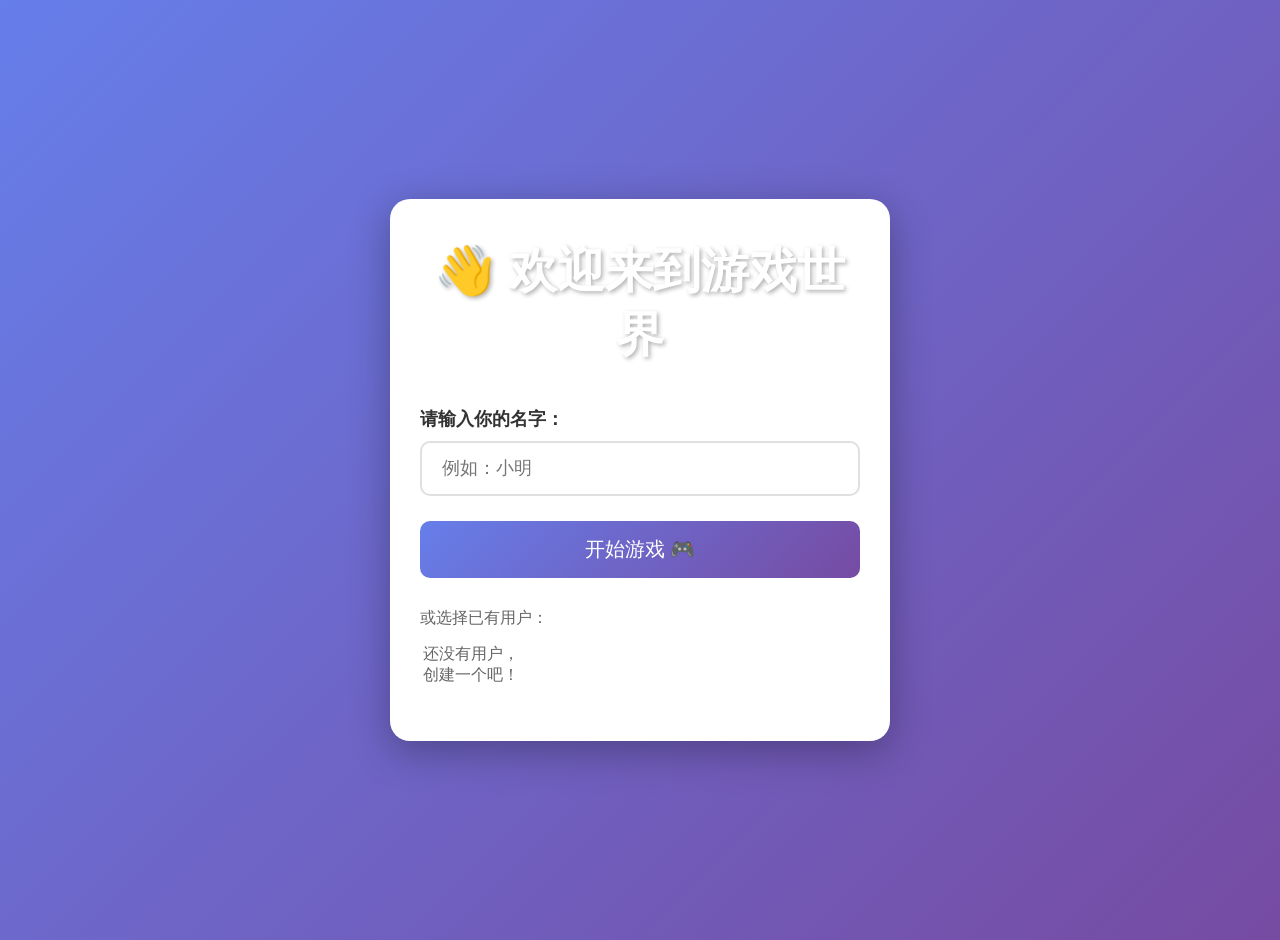
==== kids-logic-games/index.html @ 39bffe3c "feat: add endless mode for all games - Add campaign and endless buttons to each game card in main me" ====
<!DOCTYPE html>
<html lang="zh-CN">
<head>
    <meta charset="UTF-8">
    <meta name="viewport" content="width=device-width, initial-scale=1.0, maximum-scale=1.0, user-scalable=no">
    <title>儿童逻辑思维游戏</title>
    <link rel="stylesheet" href="css/styles.css">
</head>
<body>
    <div id="app">
        <!-- 用户登录界面 -->
        <div id="login-screen" style="display: none;">
            <div class="login-container">
                <h1 class="game-title">👋 欢迎来到游戏世界</h1>
                <div class="login-form">
                    <div class="input-group">
                        <label for="username">请输入你的名字：</label>
                        <input type="text" id="username" class="game-input" placeholder="例如：小明" maxlength="10">
                    </div>
                    <button id="login-btn" class="login-btn">开始游戏 🎮</button>
                    <div class="existing-users">
                        <p class="section-title">或选择已有用户：</p>
                        <div id="user-list" class="user-list"></div>
                    </div>
                </div>
            </div>
        </div>

        <!-- 主菜单 -->
        <div id="main-menu">
            <div class="user-info" id="user-info" style="display: none;">
                <span id="current-user-name"></span>
                <button id="switch-user-btn" class="small-btn">切换用户</button>
            </div>
            <h1 class="game-title">🎮 趣味逻辑游戏</h1>
            <div class="game-grid">
                <div class="game-card" data-game="color-match">
                    <div class="game-icon">🎨</div>
                    <h3>颜色配对</h3>
                    <p>找到相同的颜色</p>
                    <div class="game-actions">
                        <button class="action-btn btn-campaign" data-mode="campaign">闯关</button>
                        <button class="action-btn btn-endless" data-mode="endless">无限</button>
                    </div>
                </div>
                <div class="game-card" data-game="shape-match">
                    <div class="game-icon">⭐</div>
                    <h3>形状识别</h3>
                    <p>认识各种形状</p>
                    <div class="game-actions">
                        <button class="action-btn btn-campaign" data-mode="campaign">闯关</button>
                        <button class="action-btn btn-endless" data-mode="endless">无限</button>
                    </div>
                </div>
                <div class="game-card" data-game="simple-puzzle">
                    <div class="game-icon">🧩</div>
                    <h3>简单拼图</h3>
                    <p>完成可爱的拼图</p>
                    <div class="game-actions">
                        <button class="action-btn btn-campaign" data-mode="campaign">闯关</button>
                        <button class="action-btn btn-endless" data-mode="endless">无限</button>
                    </div>
                </div>
                <div class="game-card" data-game="number-count">
                    <div class="game-icon">🔢</div>
                    <h3>数字认知</h3>
                    <p>学习数数啦</p>
                    <div class="game-actions">
                        <button class="action-btn btn-campaign" data-mode="campaign">闯关</button>
                        <button class="action-btn btn-endless" data-mode="endless">无限</button>
                    </div>
                </div>
                <div class="game-card" data-game="memory-match">
                    <div class="game-icon">🧠</div>
                    <h3>记忆大师</h3>
                    <p>锻炼记忆力</p>
                    <div class="game-actions">
                        <button class="action-btn btn-campaign" data-mode="campaign">闯关</button>
                        <button class="action-btn btn-endless" data-mode="endless">无限</button>
                    </div>
                </div>
                <div class="game-card" data-game="letter-match">
                    <div class="game-icon">🔤</div>
                    <h3>字母配对</h3>
                    <p>认识字母啦</p>
                    <div class="game-actions">
                        <button class="action-btn btn-campaign" data-mode="campaign">闯关</button>
                        <button class="action-btn btn-endless" data-mode="endless">无限</button>
                    </div>
                </div>
            </div>
        </div>

        <!-- 游戏容器 -->
        <div id="game-container" style="display: none;">
            <div class="game-header">
                <button id="back-btn" class="nav-btn">← 返回</button>
                <span id="game-title" class="game-title-small">游戏名称</span>
                <div class="game-stats">
                    <span id="level-display" class="level-badge">关卡: 1</span>
                    <span id="score" class="score">得分: 0</span>
                </div>
            </div>
            <div id="game-area"></div>
        </div>
    </div>

    <!-- ✅ 关键修复：使用 Cache Busting 强制刷新 JS 文件 -->
    <!-- ?v=2.0 会让浏览器认为这是一个新文件，强制重新下载 -->
    <script src="js/storage.js?v=2.0"></script>
    <script src="js/api.js?v=2.0"></script>
    <script src="js/games.js?v=2.0"></script>
    <script src="js/app.js?v=2.0"></script>
</body>
</html>
---- kids-logic-games/css/styles.css ----
* {
    margin: 0;
    padding: 0;
    box-sizing: border-box;
}

body {
    font-family: -apple-system, BlinkMacSystemFont, 'Segoe UI', Roboto, 'Helvetica Neue', Arial, sans-serif;
    background: linear-gradient(135deg, #667eea 0%, #764ba2 100%);
    min-height: 100vh;
    overflow-x: hidden;
    touch-action: manipulation;
    -webkit-tap-highlight-color: transparent;
}

#app {
    max-width: 1200px;
    margin: 0 auto;
    padding: 20px;
    min-height: 100vh;
}

#main-menu {
    text-align: center;
    padding-top: 40px;
}

.game-title {
    color: white;
    font-size: clamp(28px, 6vw, 48px);
    margin-bottom: 40px;
    text-shadow: 2px 2px 4px rgba(0,0,0,0.3);
    font-weight: bold;
}

.game-grid {
    display: grid;
    grid-template-columns: repeat(auto-fit, minmax(140px, 1fr));
    gap: 20px;
    padding: 20px 0;
}

.game-card {
    background: white;
    border-radius: 20px;
    padding: 25px 15px;
    cursor: pointer;
    transition: all 0.3s ease;
    box-shadow: 0 8px 25px rgba(0,0,0,0.2);
    user-select: none;
    -webkit-tap-highlight-color: transparent;
    touch-action: manipulation;
    -webkit-touch-callout: none;
}

.game-card:hover {
    transform: translateY(-5px);
    box-shadow: 0 12px 35px rgba(0,0,0,0.3);
}

.game-card:active {
    transform: scale(0.95);
}

.game-icon {
    font-size: clamp(40px, 8vw, 60px);
    margin-bottom: 15px;
}

.game-card h3 {
    color: #333;
    font-size: clamp(16px, 4vw, 20px);
    margin-bottom: 8px;
}

.game-card p {
    color: #666;
    font-size: clamp(12px, 3vw, 14px);
}

/* 游戏操作按钮 */
.game-actions {
    display: flex;
    gap: 10px;
    margin-top: 15px;
}

.action-btn {
    flex: 1;
    padding: 10px 15px;
    font-size: clamp(12px, 3vw, 14px);
    border: none;
    border-radius: 8px;
    cursor: pointer;
    transition: all 0.3s ease;
    touch-action: manipulation;
    -webkit-tap-highlight-color: transparent;
    -webkit-touch-callout: none;
}

.action-btn:active {
    transform: scale(0.95);
}

.btn-campaign {
    background: linear-gradient(135deg, #667eea 0%, #764ba2 100%);
    color: white;
}

.btn-campaign:hover {
    box-shadow: 0 4px 15px rgba(102, 126, 234, 0.4);
}

.btn-endless {
    background: linear-gradient(135deg, #f093fb 0%, #f5576c 100%);
    color: white;
}

.btn-endless:hover {
    box-shadow: 0 4px 15px rgba(240, 147, 251, 0.4);
}

#game-container {
    background: white;
    border-radius: 20px;
    padding: 20px;
    box-shadow: 0 10px 40px rgba(0,0,0,0.2);
    min-height: calc(100vh - 40px);
}

.game-header {
    display: flex;
    justify-content: space-between;
    align-items: center;
    margin-bottom: 20px;
    padding-bottom: 15px;
    border-bottom: 2px solid #f0f0f0;
}

.nav-btn {
    background: #667eea;
    color: white;
    border: none;
    padding: 10px 20px;
    border-radius: 25px;
    font-size: 16px;
    cursor: pointer;
    transition: all 0.3s;
    -webkit-tap-highlight-color: transparent;
    touch-action: manipulation;
    -webkit-touch-callout: none;
}

.nav-btn:hover {
    background: #5568d3;
}

.nav-btn:active {
    transform: scale(0.95);
}

.game-title-small {
    font-size: clamp(18px, 4vw, 24px);
    color: #333;
    font-weight: bold;
}

.score {
    background: linear-gradient(135deg, #f093fb 0%, #f5576c 100%);
    color: white;
    padding: 10px 20px;
    border-radius: 25px;
    font-weight: bold;
    font-size: 16px;
}

#game-area {
    display: flex;
    flex-direction: column;
    align-items: center;
    gap: 20px;
    min-height: 400px;
    padding: 20px;
}

.game-item {
    width: clamp(80px, 18vw, 120px);
    height: clamp(80px, 18vw, 120px);
    border-radius: 15px;
    display: flex;
    align-items: center;
    justify-content: center;
    font-size: clamp(30px, 6vw, 50px);
    cursor: pointer;
    transition: all 0.3s ease;
    box-shadow: 0 4px 15px rgba(0,0,0,0.2);
    user-select: none;
    -webkit-tap-highlight-color: transparent;
    touch-action: manipulation;
    -webkit-touch-callout: none;
}

.game-item:hover {
    transform: scale(1.05);
}

.game-item:active {
    transform: scale(0.95);
}

.game-item.selected {
    border-color: #ffd700;
    box-shadow: 0 0 20px rgba(255, 215, 0, 0.5);
}

.game-item.matched {
    opacity: 0.5;
    pointer-events: none;
}

.game-item.correct {
    background: #4CAF50 !important;
    animation: pulse 0.5s ease;
}

.game-item.wrong {
    background: #f44336 !important;
    animation: shake 0.5s ease;
}

@keyframes pulse {
    0%, 100% { transform: scale(1); }
    50% { transform: scale(1.1); }
}

@keyframes shake {
    0%, 100% { transform: translateX(0); }
    25% { transform: translateX(-10px); }
    75% { transform: translateX(10px); }
}

.items-grid {
    display: grid;
    grid-template-columns: repeat(auto-fit, minmax(80px, 1fr));
    gap: 15px;
    max-width: 600px;
    width: 100%;
}

.color-item {
    border-radius: 50%;
}

.shape-item {
    background: #f0f0f0;
}

.number-item {
    background: linear-gradient(135deg, #667eea 0%, #764ba2 100%);
    color: white;
}

.game-instruction {
    font-size: clamp(16px, 4vw, 20px);
    color: #333;
    text-align: center;
    margin-bottom: 20px;
    padding: 15px;
    background: #f8f9fa;
    border-radius: 10px;
}

.celebration {
    position: fixed;
    top: 50%;
    left: 50%;
    transform: translate(-50%, -50%);
    font-size: 100px;
    z-index: 1000;
    animation: celebrate 1s ease;
}

@keyframes celebrate {
    0% { transform: translate(-50%, -50%) scale(0); opacity: 0; }
    50% { transform: translate(-50%, -50%) scale(1.2); opacity: 1; }
    100% { transform: translate(-50%, -50%) scale(1); opacity: 0; }
}

.target-display {
    font-size: clamp(50px, 10vw, 80px);
    margin: 20px 0;
    padding: 30px;
    background: #f8f9fa;
    border-radius: 20px;
    min-width: clamp(100px, 25vw, 200px);
    text-align: center;
}

.puzzle-grid {
    display: grid;
    grid-template-columns: repeat(2, 1fr);
    gap: 10px;
    max-width: 400px;
}

.puzzle-piece {
    width: clamp(80px, 18vw, 180px);
    height: clamp(80px, 18vw, 180px);
    background: #f0f0f0;
    border-radius: 15px;
    display: flex;
    align-items: center;
    justify-content: center;
    font-size: clamp(40px, 8vw, 80px);
    cursor: pointer;
    transition: all 0.3s ease;
    box-shadow: 0 4px 15px rgba(0,0,0,0.2);
    user-select: none;
    -webkit-tap-highlight-color: transparent;
    touch-action: manipulation;
    -webkit-touch-callout: none;
}

.puzzle-piece.empty {
    background: #e0e0e0;
    box-shadow: inset 0 2px 5px rgba(0,0,0,0.1);
}

@media (max-width: 480px) {
    #app {
        padding: 10px;
    }
    
    #main-menu {
        padding-top: 20px;
    }
    
    .game-title {
        margin-bottom: 30px;
    }
    
    .game-grid {
        gap: 15px;
        padding: 10px 0;
    }
    
    .game-card {
        padding: 20px 10px;
    }
    
    #game-area {
        padding: 10px;
        min-height: 300px;
    }
}
/* 登录界面样式 */
#login-screen {
    display: flex;
    align-items: center;
    justify-content: center;
    min-height: 100vh;
    padding: 20px;
}

.login-container {
    background: white;
    border-radius: 20px;
    padding: 40px 30px;
    box-shadow: 0 10px 40px rgba(0,0,0,0.3);
    max-width: 500px;
    width: 100%;
    text-align: center;
}

.login-form {
    margin-top: 30px;
}

.input-group {
    margin-bottom: 25px;
    text-align: left;
}

.input-group label {
    display: block;
    color: #333;
    font-size: clamp(16px, 4vw, 18px);
    margin-bottom: 10px;
    font-weight: bold;
}

.game-input {
    width: 100%;
    padding: 15px 20px;
    font-size: clamp(16px, 4vw, 18px);
    border: 2px solid #e0e0e0;
    border-radius: 10px;
    outline: none;
    transition: border-color 0.3s ease;
    font-family: inherit;
}

.game-input:focus {
    border-color: #667eea;
    box-shadow: 0 0 0 3px rgba(102, 126, 234, 0.1);
}

.login-btn {
    width: 100%;
    padding: 15px 30px;
    font-size: clamp(18px, 4vw, 20px);
    background: linear-gradient(135deg, #667eea 0%, #764ba2 100%);
    color: white;
    border: none;
    border-radius: 10px;
    cursor: pointer;
    transition: all 0.3s ease;
    touch-action: manipulation;
    -webkit-tap-highlight-color: transparent;
    -webkit-touch-callout: none;
}

.login-btn:hover {
    transform: translateY(-2px);
    box-shadow: 0 5px 20px rgba(102, 126, 234, 0.4);
}

.login-btn:active {
    transform: scale(0.98);
}

.existing-users {
    margin-top: 30px;
    text-align: left;
}

.section-title {
    color: #666;
    font-size: clamp(14px, 3vw, 16px);
    margin-bottom: 15px;
}

.user-list {
    display: grid;
    grid-template-columns: repeat(auto-fill, minmax(100px, 1fr));
    gap: 10px;
}

.user-item {
    background: #f8f9fa;
    border: 2px solid #e0e0e0;
    border-radius: 10px;
    padding: 15px 10px;
    text-align: center;
    cursor: pointer;
    transition: all 0.3s ease;
    touch-action: manipulation;
    -webkit-tap-highlight-color: transparent;
    -webkit-touch-callout: none;
}

.user-item:hover {
    border-color: #667eea;
    background: #f0f0ff;
}

.user-item:active {
    transform: scale(0.95);
}

.user-item.current {
    background: linear-gradient(135deg, #667eea 0%, #764ba2 100%);
    border-color: transparent;
    color: white;
}

.user-item-avatar {
    font-size: clamp(30px, 6vw, 40px);
    margin-bottom: 8px;
}

.user-item-name {
    font-size: clamp(12px, 3vw, 14px);
    font-weight: bold;
}

/* 用户信息栏 */
.user-info {
    display: flex;
    justify-content: center;
    align-items: center;
    gap: 15px;
    margin-bottom: 20px;
    padding: 15px;
    background: rgba(255, 255, 255, 0.1);
    border-radius: 15px;
    backdrop-filter: blur(10px);
}

#current-user-name {
    color: white;
    font-size: clamp(16px, 4vw, 18px);
    font-weight: bold;
}

.small-btn {
    background: rgba(255, 255, 255, 0.2);
    color: white;
    border: none;
    padding: 8px 15px;
    border-radius: 8px;
    font-size: clamp(12px, 3vw, 14px);
    cursor: pointer;
    transition: all 0.3s ease;
    touch-action: manipulation;
    -webkit-tap-highlight-color: transparent;
}

.small-btn:hover {
    background: rgba(255, 255, 255, 0.3);
}

.small-btn:active {
    transform: scale(0.95);
}

/* 游戏统计 */
.game-stats {
    display: flex;
    align-items: center;
    gap: 10px;
}

.level-badge {
    background: linear-gradient(135deg, #f093fb 0%, #f5576c 100%);
    color: white;
    padding: 8px 15px;
    border-radius: 20px;
    font-weight: bold;
    font-size: clamp(12px, 3vw, 14px);
}

/* 用户管理界面 */
.user-management {
    background: white;
    border-radius: 20px;
    padding: 30px;
    margin: 20px;
    max-width: 800px;
}

.user-management-header {
    display: flex;
    justify-content: space-between;
    align-items: center;
    margin-bottom: 25px;
}

.user-management-title {
    font-size: clamp(20px, 5vw, 28px);
    color: #333;
    font-weight: bold;
}

.user-management-close {
    background: #f0f0f0;
    border: none;
    width: 40px;
    height: 40px;
    border-radius: 50%;
    font-size: 20px;
    cursor: pointer;
    transition: all 0.3s ease;
    touch-action: manipulation;
    -webkit-tap-highlight-color: transparent;
}

.user-management-close:hover {
    background: #e0e0e0;
}

.user-management-close:active {
    transform: scale(0.9);
}

.user-card {
    display: flex;
    align-items: center;
    justify-content: space-between;
    background: #f8f9fa;
    border-radius: 15px;
    padding: 20px;
    margin-bottom: 15px;
}

.user-card-info {
    display: flex;
    align-items: center;
    gap: 15px;
}

.user-card-avatar {
    font-size: 40px;
}

.user-card-details h3 {
    font-size: clamp(16px, 4vw, 20px);
    color: #333;
    margin-bottom: 5px;
}

.user-card-stats {
    font-size: clamp(12px, 3vw, 14px);
    color: #666;
}

.user-card-actions {
    display: flex;
    gap: 10px;
}

.action-btn {
    background: #667eea;
    color: white;
    border: none;
    padding: 10px 20px;
    border-radius: 8px;
    font-size: clamp(12px, 3vw, 14px);
    cursor: pointer;
    transition: all 0.3s ease;
    touch-action: manipulation;
    -webkit-tap-highlight-color: transparent;
}

.action-btn.delete {
    background: #f44336;
}

.action-btn:hover {
    opacity: 0.9;
}

.action-btn:active {
    transform: scale(0.95);
}

/* 添加用户按钮 */
.add-user-btn {
    width: 100%;
    padding: 15px;
    background: linear-gradient(135deg, #667eea 0%, #764ba2 100%);
    color: white;
    border: none;
    border-radius: 10px;
    font-size: clamp(16px, 4vw, 18px);
    cursor: pointer;
    margin-top: 20px;
    transition: all 0.3s ease;
    touch-action: manipulation;
    -webkit-tap-highlight-color: transparent;
}

.add-user-btn:hover {
    transform: translateY(-2px);
}

.add-user-btn:active {
    transform: scale(0.98);
}

/* 错误提示 */
.error-message {
    background: #ffebee;
    color: #f44336;
    padding: 10px 15px;
    border-radius: 8px;
    margin-bottom: 15px;
    font-size: clamp(12px, 3vw, 14px);
    text-align: center;
}

/* 确认对话框 */
.confirm-dialog {
    position: fixed;
    top: 50%;
    left: 50%;
    transform: translate(-50%, -50%);
    background: white;
    border-radius: 15px;
    padding: 30px;
    max-width: 400px;
    width: 90%;
    box-shadow: 0 10px 40px rgba(0,0,0,0.3);
    z-index: 2000;
}

.confirm-dialog h3 {
    font-size: clamp(18px, 4vw, 24px);
    color: #333;
    margin-bottom: 15px;
    text-align: center;
}

.confirm-dialog p {
    font-size: clamp(14px, 3vw, 16px);
    color: #666;
    margin-bottom: 25px;
    text-align: center;
}

.confirm-dialog-actions {
    display: flex;
    gap: 10px;
}

.confirm-dialog-btn {
    flex: 1;
    padding: 12px;
    border: none;
    border-radius: 8px;
    font-size: clamp(14px, 3vw, 16px);
    cursor: pointer;
    transition: all 0.3s ease;
    touch-action: manipulation;
    -webkit-tap-highlight-color: transparent;
}

.confirm-dialog-btn.confirm {
    background: #f44336;
    color: white;
}

.confirm-dialog-btn.cancel {
    background: #f0f0f0;
    color: #333;
}

.confirm-dialog-btn:active {
    transform: scale(0.95);
}

/* 遮罩层 */
.dialog-overlay {
    position: fixed;
    top: 0;
    left: 0;
    width: 100%;
    height: 100%;
    background: rgba(0,0,0,0.5);
    z-index: 1999;
}

/* 响应式调整 */
@media (max-width: 480px) {
    .login-container {
        padding: 30px 20px;
    }
    
    .user-card {
        flex-direction: column;
        text-align: center;
        gap: 15px;
    }
    
    .user-card-info {
        flex-direction: column;
    }
    
    .user-card-actions {
        width: 100%;
    }
    
    .action-btn {
        flex: 1;
    }
}

/* 记忆游戏目标显示优化 */
.memory-target {
    display: none;
    margin-top: 20px;
    animation: fadeInUp 0.5s ease;
}

.memory-target-content {
    background: linear-gradient(135deg, #667eea 0%, #764ba2 100%);
    border-radius: 20px;
    padding: 30px 40px;
    box-shadow: 0 10px 40px rgba(102, 126, 234, 0.3);
    text-align: center;
    transform: scale(1);
    animation: scaleIn 0.5s ease;
}

.memory-target-instruction {
    color: white;
    font-size: clamp(16px, 4vw, 20px);
    margin-bottom: 15px;
    font-weight: bold;
}

.memory-target-emoji {
    font-size: clamp(60px, 12vw, 100px);
    display: block;
    animation: bounce 2s infinite;
}

.memory-target:hover {
    transform: scale(1.05);
}

.memory-target:hover .memory-target-content {
    box-shadow: 0 15px 50px rgba(102, 126, 234, 0.5);
}

@keyframes fadeInUp {
    from {
        opacity: 0;
        transform: translateY(20px);
    }
    to {
        opacity: 1;
        transform: translateY(0);
    }
}

@keyframes scaleIn {
    0% {
        transform: scale(0.5);
        opacity: 0;
    }
    100% {
        transform: scale(1);
        opacity: 1;
    }
}

@keyframes bounce {
    0%, 100% {
        transform: translateY(0);
    }
    50% {
        transform: translateY(-10px);
    }
}

/* 记忆游戏卡片优化 */
.memory-card {
    transition: all 0.3s cubic-bezier(0.175, 0.885, 0.32, 1.275);
}

.memory-card:hover {
    transform: translateY(-5px) scale(1.05);
    box-shadow: 0 15px 30px rgba(0,0,0,0.3);
}

.memory-card:active {
    transform: scale(0.95);
}

/* 游戏动画优化 */
.game-item, .puzzle-piece {
    transition: all 0.3s cubic-bezier(0.175, 0.885, 0.32, 1.275);
}

.game-item:hover, .puzzle-piece:hover {
    transform: translateY(-3px) scale(1.03);
    box-shadow: 0 8px 20px rgba(0,0,0,0.2);
}

/* 正确答案动画增强 */
.game-item.correct {
    animation: correctAnswer 0.6s ease;
}

@keyframes correctAnswer {
    0% {
        transform: scale(1);
        background: linear-gradient(135deg, #4CAF50 0%, #45a049 100%);
    }
    50% {
        transform: scale(1.1);
        background: linear-gradient(135deg, #81C784 0%, #66BB6A 100%);
    }
    100% {
        transform: scale(1);
        background: linear-gradient(135deg, #4CAF50 0%, #45a049 100%);
    }
}

/* 错误答案动画增强 */
.game-item.wrong {
    animation: wrongAnswer 0.5s ease;
}

@keyframes wrongAnswer {
    0%, 100% {
        transform: translateX(0);
    }
    20%, 60% {
        transform: translateX(-10px);
        background: linear-gradient(135deg, #f44336 0%, #d32f2f 100%);
    }
    40%, 80% {
        transform: translateX(10px);
        background: linear-gradient(135deg, #ef5350 0%, #e53935 100%);
    }
}

/* 关卡完成动画 */
.celebration {
    animation: celebrationPop 1s ease;
    pointer-events: none;
    z-index: 1000;
}

@keyframes celebrationPop {
    0% {
        transform: translate(-50%, -50%) scale(0);
        opacity: 0;
    }
    50% {
        transform: translate(-50%, -50%) scale(1.3);
        opacity: 1;
    }
    100% {
        transform: translate(-50%, -50%) scale(1);
        opacity: 0;
    }
}

/* 游戏区域优化 */
#game-area {
    animation: fadeIn 0.3s ease;
}

@keyframes fadeIn {
    from {
        opacity: 0;
    }
    to {
        opacity: 1;
    }
}

/* 按钮点击效果 */
button:active, .game-card:active, .game-item:active, .puzzle-piece:active {
    transform: scale(0.95);
}

/* 加载动画 */
.loading {
    display: inline-block;
    width: 20px;
    height: 20px;
    border: 3px solid rgba(255, 255, 255, 0.3);
    border-radius: 50%;
    border-top-color: white;
    animation: spin 1s ease-in-out infinite;
}

@keyframes spin {
    to {
        transform: rotate(360deg);
    }
}
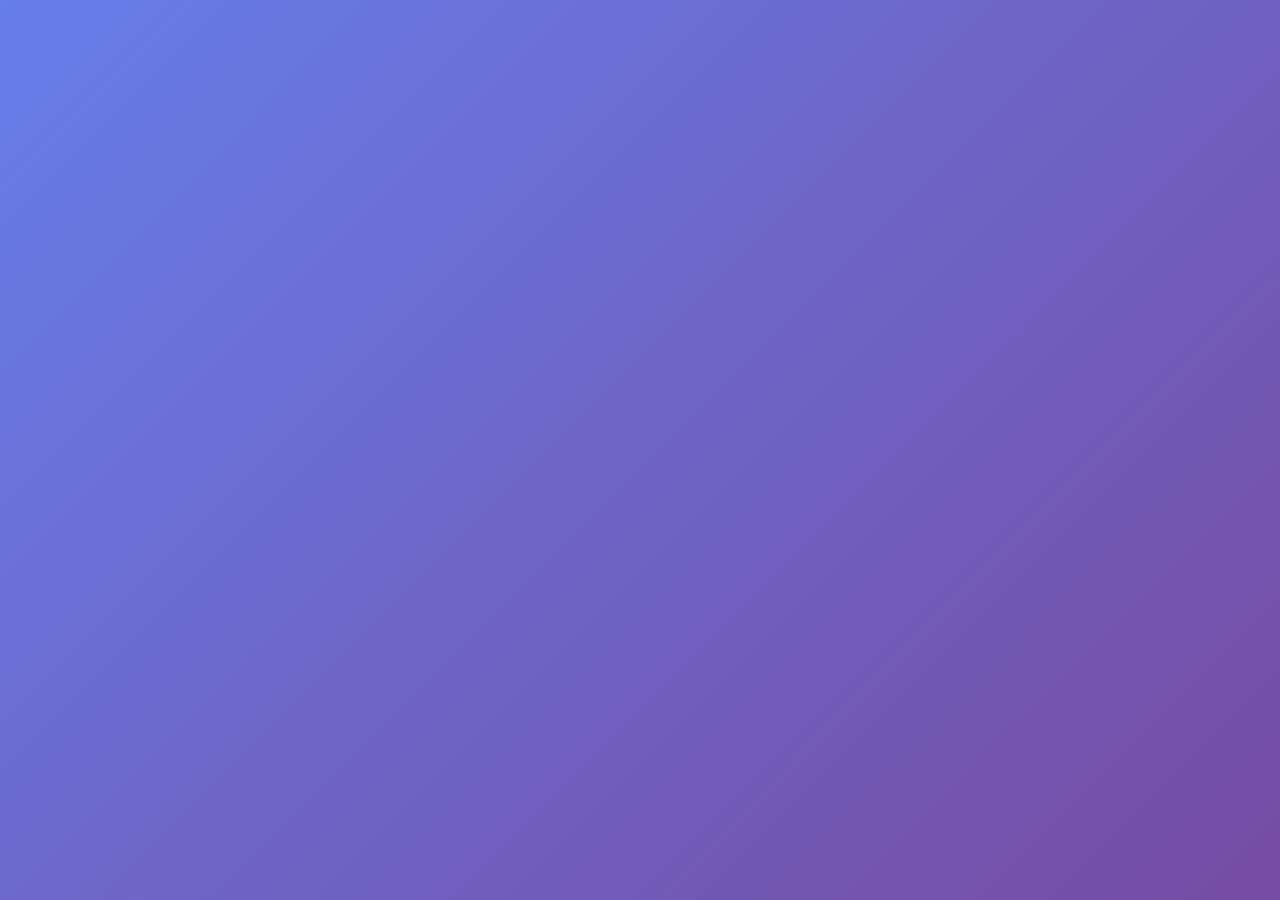
==== commit 7d145d59: "fix: 修复 index.html HTML结构错误和 js/games.js 语法错误 - 修复 index.html 第 165 行多余的 </div> 闭合标签 - 修复 index.html" ====
--- a/kids-logic-games/index.html
+++ b/kids-logic-games/index.html
@@ -4,6 +4,7 @@
     <meta charset="UTF-8">
     <meta name="viewport" content="width=device-width, initial-scale=1.0, maximum-scale=1.0, user-scalable=no">
     <title>儿童逻辑思维游戏</title>
+    <link rel="icon" type="image/svg+xml" href="data:image/svg+xml,%3Csvg xmlns='http://www.w3.org/2000/svg' viewBox='0 0 32 32'%3E%3Crect width='32' height='32' rx='6' fill='%23667eea'/%3E%3Ctext x='16' y='22' font-size='20" text-anchor="middle" fill='white'%3E/text%3E%3C/svg%3E">
     <link rel="stylesheet" href="css/styles.css">
 </head>
 <body>
@@ -15,13 +16,12 @@
                 <div class="login-form">
                     <div class="input-group">
                         <label for="username">请输入你的名字：</label>
-                        <input type="text" id="username" class="game-input" placeholder="例如：小明" maxlength="10">
+                        <input type="text" id="username" class="game-input" placeholder="例如:小明" maxlength="10">
                     </div>
                     <button id="login-btn" class="login-btn">开始游戏 🎮</button>
                     <div class="existing-users">
                         <p class="section-title">或选择已有用户：</p>
                         <div id="user-list" class="user-list"></div>
-                    </div>
                 </div>
             </div>
         </div>
@@ -33,8 +33,19 @@
                 <button id="switch-user-btn" class="small-btn">切换用户</button>
             </div>
             <h1 class="game-title">🎮 趣味逻辑游戏</h1>
+            
+            <!-- 分类标签栏 -->
+            <div class="category-tabs">
+                <button class="category-tab active" data-category="all" onclick="filterByCategory('all', this)">全部游戏</button>
+                <button class="category-tab" data-category="cognitive" onclick="filterByCategory('cognitive', this)">🎨 认知启蒙</button>
+                <button class="category-tab" data-category="logic" onclick="filterByCategory('logic', this)">🧩 逻辑思维</button>
+                <button class="category-tab" data-category="memory" onclick="filterByCategory('memory', this)">🧠 记忆力</button>
+                <button class="category-tab" data-category="creative" onclick="filterByCategory('creative', this)">✨ 创意绘画</button>
+                <button class="category-tab" data-category="music" onclick="filterByCategory('music', this)">🎵 音乐声音</button>
+            </div>
+            
             <div class="game-grid">
-                <div class="game-card" data-game="color-match">
+                <div class="game-card" data-game="color-match" data-category="cognitive">
                     <div class="game-icon">🎨</div>
                     <h3>颜色配对</h3>
                     <p>找到相同的颜色</p>
@@ -43,7 +54,7 @@
                         <button class="action-btn btn-endless" data-mode="endless">无限</button>
                     </div>
                 </div>
-                <div class="game-card" data-game="shape-match">
+                <div class="game-card" data-game="shape-match" data-category="cognitive">
                     <div class="game-icon">⭐</div>
                     <h3>形状识别</h3>
                     <p>认识各种形状</p>
@@ -52,7 +63,7 @@
                         <button class="action-btn btn-endless" data-mode="endless">无限</button>
                     </div>
                 </div>
-                <div class="game-card" data-game="simple-puzzle">
+                <div class="game-card" data-game="simple-puzzle" data-category="logic">
                     <div class="game-icon">🧩</div>
                     <h3>简单拼图</h3>
                     <p>完成可爱的拼图</p>
@@ -61,7 +72,7 @@
                         <button class="action-btn btn-endless" data-mode="endless">无限</button>
                     </div>
                 </div>
-                <div class="game-card" data-game="number-count">
+                <div class="game-card" data-game="number-count" data-category="cognitive">
                     <div class="game-icon">🔢</div>
                     <h3>数字认知</h3>
                     <p>学习数数啦</p>
@@ -70,7 +81,7 @@
                         <button class="action-btn btn-endless" data-mode="endless">无限</button>
                     </div>
                 </div>
-                <div class="game-card" data-game="memory-match">
+                <div class="game-card" data-game="memory-match" data-category="memory">
                     <div class="game-icon">🧠</div>
                     <h3>记忆大师</h3>
                     <p>锻炼记忆力</p>
@@ -79,13 +90,170 @@
                         <button class="action-btn btn-endless" data-mode="endless">无限</button>
                     </div>
                 </div>
-                <div class="game-card" data-game="letter-match">
+                <div class="game-card" data-game="letter-match" data-category="cognitive">
                     <div class="game-icon">🔤</div>
                     <h3>字母配对</h3>
                     <p>认识字母啦</p>
                     <div class="game-actions">
                         <button class="action-btn btn-campaign" data-mode="campaign">闯关</button>
                         <button class="action-btn btn-endless" data-mode="endless">无限</button>
+                    </div>
+                </div>
+                <div class="game-card" data-game="sound-match" data-category="music">
+                    <div class="game-icon">🔊</div>
+                    <h3>声音配对</h3>
+                    <p>听动物叫声</p>
+                    <div class="game-actions">
+                        <button class="action-btn btn-campaign" data-mode="campaign">闯关</button>
+                        <button class="action-btn btn-endless" data-mode="endless">无限</button>
+                    </div>
+                </div>
+                <div class="game-card" data-game="size-compare" data-category="logic">
+                    <div class="game-icon">🐘🐭</div>
+                    <h3>大小比较</h3>
+                    <p>认识大小概念</p>
+                    <div class="game-actions">
+                        <button class="action-btn btn-campaign" data-mode="campaign">闯关</button>
+                        <button class="action-btn btn-endless" data-mode="endless">无限</button>
+                    </div>
+                </div>
+                <div class="game-card" data-game="drag-drop" data-category="logic">
+                    <div class="game-icon">🎯</div>
+                    <h3>简单拖放</h3>
+                    <p>拖动小物品</p>
+                    <div class="game-actions">
+                        <button class="action-btn btn-campaign" data-mode="campaign">闯关</button>
+                    </div>
+                </div>
+                <div class="game-card" data-game="emotion-match" data-category="logic">
+                    <div class="game-icon">😊😢</div>
+                    <h3>情感识别</h3>
+                    <p>认识小表情</p>
+                    <div class="game-actions">
+                        <button class="action-btn btn-campaign" data-mode="campaign">闯关</button>
+                        <button class="action-btn btn-endless" data-mode="endless">无限</button>
+                    </div>
+                </div>
+                <div class="game-card" data-game="touch-draw" data-category="creative">
+                    <div class="game-icon">🎨</div>
+                    <h3>触摸画画</h3>
+                    <p>自由画画</p>
+                    <div class="game-actions">
+                        <button class="action-btn btn-campaign" data-mode="campaign">开始画画</button>
+                    </div>
+                </div>
+                <div class="game-card" data-game="music-rhythm" data-category="music">
+                    <div class="game-icon">🎵</div>
+                    <h3>音乐节奏</h3>
+                    <p>跟着音乐跳</p>
+                    <div class="game-actions">
+                        <button class="action-btn btn-campaign" data-mode="campaign">闯关</button>
+                        <button class="action-btn btn-endless" data-mode="endless">无限</button>
+                    </div>
+                </div>
+                <div class="game-card" data-game="ai-demo" data-category="logic">
+                    <div class="game-icon">🤖</div>
+                    <h3>AI 题目生成</h3>
+                    <p>智能无限题目</p>
+                    <div class="game-actions">
+                        <button class="action-btn btn-campaign" onclick="window.location.href='ai-game-demo.html'">体验</button>
+                    </div>
+                </div>
+                
+                <div class="game-card" data-category="memory" onclick="window.location.href='memory-cards.html'">
+                    <div class="game-icon">🎴</div>
+                    <h3>记忆翻牌</h3>
+                    <p>配对记忆训练</p>
+                    <div class="game-actions">
+                        <button class="action-btn btn-campaign">开始</button>
+                    </div>
+                </div>
+                <div class="game-card" data-category="cognitive" onclick="window.location.href='color-matching.html'">
+                    <div class="game-icon">🌈</div>
+                    <h3>颜色配对</h3>
+                    <p>颜色认知游戏</p>
+                    <div class="game-actions">
+                        <button class="action-btn btn-campaign">开始</button>
+                    </div>
+                </div>
+                <div class="game-card" data-category="cognitive" onclick="window.location.href='shape-matching.html'">
+                    <div class="game-icon">🔷</div>
+                    <h3>形状配对</h3>
+                    <p>形状认知游戏</p>
+                    <div class="game-actions">
+                        <button class="action-btn btn-campaign">开始</button>
+                    </div>
+                </div>
+                <div class="game-card" data-category="cognitive" onclick="window.location.href='number-counting.html'">
+                    <div class="game-icon">🔢</div>
+                    <h3>数字认知</h3>
+                    <p>学习数数</p>
+                    <div class="game-actions">
+                        <button class="action-btn btn-campaign">开始</button>
+                    </div>
+                </div>
+                <div class="game-card" data-category="cognitive" onclick="window.location.href='picture-recognition.html'">
+                    <div class="game-icon">🖼️</div>
+                    <h3>看图识物</h3>
+                    <p>认识动物和物品</p>
+                    <div class="game-actions">
+                        <button class="action-btn btn-campaign">开始</button>
+                    </div>
+                </div>
+                <div class="game-card" data-category="music" onclick="window.location.href='animal-sounds.html'">
+                    <div class="game-icon">🎵</div>
+                    <h3>动物叫声</h3>
+                    <p>听声音猜动物</p>
+                    <div class="game-actions">
+                        <button class="action-btn btn-campaign">开始</button>
+                    </div>
+                </div>
+                <div class="game-card" data-category="creative" onclick="window.location.href='drawing-board.html'">
+                    <div class="game-icon">🎨</div>
+                    <h3>涂鸦板</h3>
+                    <p>自由绘画</p>
+                    <div class="game-actions">
+                        <button class="action-btn btn-campaign">开始</button>
+                    </div>
+                </div>
+                <div class="game-card" data-category="logic" onclick="window.location.href='find-differences.html'">
+                    <div class="game-icon">🔍</div>
+                    <h3>找不同</h3>
+                    <p>观察力训练</p>
+                    <div class="game-actions">
+                        <button class="action-btn btn-campaign">开始</button>
+                    </div>
+                </div>
+                <div class="game-card" data-category="logic" onclick="window.location.href='shape-puzzle.html'">
+                    <div class="game-icon">🧩</div>
+                    <h3>形状拼拼乐</h3>
+                    <p>形状拼图游戏</p>
+                    <div class="game-actions">
+                        <button class="action-btn btn-campaign">开始</button>
+                    </div>
+                </div>
+                <div class="game-card" data-category="logic" data-game="pattern-match">
+                    <div class="game-icon">🎯</div>
+                    <h3>模式连连看</h3>
+                    <p>逻辑配对游戏</p>
+                    <div class="game-actions">
+                        <button class="action-btn btn-campaign">开始</button>
+                    </div>
+                </div>
+                <div class="game-card" data-category="logic" onclick="window.location.href='tetris-ink.html'">
+                    <div class="game-icon">🧱</div>
+                    <h3>水墨方块</h3>
+                    <p>国风俄罗斯方块</p>
+                    <div class="game-actions">
+                        <button class="action-btn btn-campaign">开始</button>
+                    </div>
+                </div>
+                <div class="game-card" data-category="habit" onclick="window.location.href='habit-tracker.html'">
+                    <div class="game-icon">⭐</div>
+                    <h3>小打卡</h3>
+                    <p>养成好习惯</p>
+                    <div class="game-actions">
+                        <button class="action-btn btn-campaign">开始</button>
                     </div>
                 </div>
             </div>
@@ -105,11 +273,51 @@
         </div>
     </div>
 
-    <!-- ✅ 关键修复：使用 Cache Busting 强制刷新 JS 文件 -->
-    <!-- ?v=2.0 会让浏览器认为这是一个新文件，强制重新下载 -->
-    <script src="js/storage.js?v=2.0"></script>
-    <script src="js/api.js?v=2.0"></script>
-    <script src="js/games.js?v=2.0"></script>
-    <script src="js/app.js?v=2.0"></script>
+    <script src="js/storage.js?t=1773099904"></script>
+    <script src="js/difficulty.js?t=1773099904"></script>
+    <script src="js/api.js?t=1773099904"></script>
+    <script src="js/games.js?t=1773099904"></script>
+    <script src="js/app.js?t=1773099904"></script>
+    <script src="js/category-filter.js?t=1773100172"></script>
+    <script>
+        (function() {
+            console.log('分类脚本开始执行');
+            const categoryTabs = document.querySelectorAll('.category-tab');
+            const gameCards = document.querySelectorAll('.game-card');
+            
+            console.log('找到分类标签:', categoryTabs.length);
+            console.log('找到游戏卡片:', gameCards.length);
+            
+            if (categoryTabs.length === 0) {
+                console.error('未找到分类标签');
+                return;
+            }
+            
+            categoryTabs.forEach(tab => {
+                tab.addEventListener('click', function() {
+                    const category = this.dataset.category;
+                    console.log('点击分类:', category);
+                    
+                    categoryTabs.forEach(t => t.classList.remove('active'));
+                    this.classList.add('active');
+                    
+                    gameCards.forEach(card => {
+                        if (category === 'all') {
+                            card.classList.remove('hidden');
+                        } else {
+                            const cardCategory = card.dataset.category;
+                            if (cardCategory === category) {
+                                card.classList.remove('hidden');
+                            } else {
+                                card.classList.add('hidden');
+                            }
+                        }
+                    });
+                });
+            });
+            
+            console.log('分类事件绑定完成');
+        })();
+    </script>
 </body>
-</html>
+</html>
--- a/kids-logic-games/css/styles.css
+++ b/kids-logic-games/css/styles.css
@@ -38,6 +38,23 @@
     grid-template-columns: repeat(auto-fit, minmax(140px, 1fr));
     gap: 20px;
     padding: 20px 0;
+}
+
+/* 新游戏样式调整 - 更紧凑的布局以适应更多游戏 */
+@media (max-width: 768px) {
+    .game-grid {
+        grid-template-columns: repeat(auto-fit, minmax(120px, 1fr));
+        gap: 15px;
+        padding: 15px 0;
+    }
+}
+
+@media (max-width: 480px) {
+    .game-grid {
+        grid-template-columns: repeat(2, 1fr);
+        gap: 10px;
+        padding: 10px 0;
+    }
 }
 
 .game-card {
@@ -964,3 +981,689 @@
         transform: rotate(360deg);
     }
 }
+
+/* ==================== 新游戏样式 ==================== */
+
+/* 声音配对游戏 */
+.sound-player {
+    background: linear-gradient(135deg, #ff9800 0%, #f57c00 100%);
+    border-radius: 20px;
+    padding: 30px;
+    margin: 20px auto;
+    max-width: 300px;
+    text-align: center;
+    cursor: pointer;
+    transition: all 0.3s ease;
+    user-select: none;
+    -webkit-tap-highlight-color: transparent;
+    touch-action: manipulation;
+}
+
+.sound-player:hover {
+    transform: scale(1.05);
+}
+
+.sound-player.playing {
+    animation: soundPulse 1s ease infinite;
+}
+
+@keyframes soundPulse {
+    0%, 100% {
+        transform: scale(1);
+        background: linear-gradient(135deg, #ff9800 0%, #f57c00 100%);
+    }
+    50% {
+        transform: scale(1.1);
+        background: linear-gradient(135deg, #ffb74d 0%, #ff9800 100%);
+    }
+}
+
+.sound-icon {
+    font-size: 48px;
+    margin-bottom: 10px;
+}
+
+.sound-text {
+    font-size: 18px;
+    color: white;
+    font-weight: bold;
+}
+
+.sound-display {
+    display: none;
+    font-size: 24px;
+    color: white;
+    margin-top: 10px;
+    font-weight: bold;
+}
+
+.sound-item {
+    display: flex;
+    flex-direction: column;
+    align-items: center;
+    padding: 15px;
+}
+
+.animal-emoji {
+    font-size: 36px;
+    margin-bottom: 8px;
+}
+
+.animal-name {
+    font-size: 14px;
+    color: #333;
+    font-weight: bold;
+}
+
+/* 大小比较游戏 */
+.size-comparison {
+    display: flex;
+    align-items: center;
+    justify-content: center;
+    margin: 30px auto;
+    max-width: 500px;
+    gap: 20px;
+}
+
+.size-item {
+    text-align: center;
+    padding: 20px;
+    border-radius: 15px;
+    background: rgba(255, 255, 255, 0.9);
+    box-shadow: 0 4px 15px rgba(0,0,0,0.1);
+}
+
+.size-vs {
+    font-size: 24px;
+    font-weight: bold;
+    color: #333;
+}
+
+.size-emoji {
+    margin: 10px 0;
+}
+
+.size-emoji.big-emoji {
+    font-size: 48px;
+}
+
+.size-emoji.small-emoji {
+    font-size: 24px;
+}
+
+.size-label {
+    font-weight: bold;
+    color: #555;
+}
+
+.size-item-option {
+    display: flex;
+    flex-direction: column;
+    align-items: center;
+    padding: 20px;
+}
+
+.size-emoji-option.big-emoji-option {
+    font-size: 48px;
+}
+
+.size-emoji-option.small-emoji-option {
+    font-size: 24px;
+}
+
+.size-label-option {
+    font-weight: bold;
+    color: #333;
+    margin-top: 8px;
+}
+
+/* 拖放游戏 */
+.drag-drop-area {
+    display: flex;
+    flex-direction: column;
+    gap: 30px;
+    margin: 20px auto;
+    max-width: 600px;
+}
+
+.items-area {
+    background: rgba(255, 255, 255, 0.9);
+    border-radius: 15px;
+    padding: 20px;
+    box-shadow: 0 4px 15px rgba(0,0,0,0.1);
+}
+
+.items-container {
+    display: flex;
+    flex-wrap: wrap;
+    gap: 15px;
+    justify-content: center;
+}
+
+.draggable-item {
+    background: white;
+    border: 2px solid #ddd;
+    border-radius: 10px;
+    padding: 15px;
+    cursor: grab;
+    transition: all 0.3s ease;
+    text-align: center;
+    user-select: none;
+    -webkit-user-select: none;
+    -webkit-tap-highlight-color: transparent;
+    touch-action: manipulation;
+}
+
+.draggable-item:hover {
+    transform: translateY(-2px);
+    box-shadow: 0 4px 10px rgba(0,0,0,0.1);
+}
+
+.draggable-item.dragging {
+    opacity: 0.5;
+    cursor: grabbing;
+}
+
+.item-emoji {
+    font-size: 32px;
+    margin-bottom: 5px;
+}
+
+.item-name {
+    font-size: 12px;
+    color: #333;
+    font-weight: bold;
+}
+
+.targets-area {
+    display: flex;
+    flex-wrap: wrap;
+    gap: 20px;
+    justify-content: center;
+}
+
+.drop-target {
+    background: rgba(255, 255, 255, 0.9);
+    border: 3px dashed #ddd;
+    border-radius: 15px;
+    padding: 20px;
+    min-width: 150px;
+    min-height: 150px;
+    text-align: center;
+    transition: all 0.3s ease;
+}
+
+.drop-target.drag-over {
+    border-color: #4caf50;
+    background: rgba(76, 175, 80, 0.1);
+}
+
+.target-emoji {
+    font-size: 36px;
+    margin-bottom: 10px;
+}
+
+.target-label {
+    font-weight: bold;
+    color: #555;
+    margin-bottom: 15px;
+}
+
+.target-items {
+    display: flex;
+    flex-wrap: wrap;
+    gap: 10px;
+    justify-content: center;
+}
+
+.placed-item {
+    margin: 5px;
+    padding: 8px;
+    background: white;
+    border-radius: 8px;
+    box-shadow: 0 2px 5px rgba(0,0,0,0.1);
+}
+
+/* 情感识别游戏 */
+.emotion-display {
+    background: linear-gradient(135deg, #9c27b0 0%, #7b1fa2 100%);
+    border-radius: 20px;
+    padding: 30px;
+    margin: 20px auto;
+    max-width: 300px;
+    text-align: center;
+}
+
+.emotion-emoji {
+    font-size: 64px;
+    margin-bottom: 15px;
+}
+
+.emotion-question {
+    font-size: 18px;
+    color: white;
+    font-weight: bold;
+}
+
+.emotion-item {
+    display: flex;
+    flex-direction: column;
+    align-items: center;
+    padding: 15px;
+    border-radius: 10px;
+    transition: all 0.3s ease;
+}
+
+.emotion-item .emotion-emoji {
+    font-size: 36px;
+    margin-bottom: 8px;
+}
+
+.emotion-item .emotion-name {
+    font-size: 14px;
+    color: white;
+    font-weight: bold;
+}
+
+/* 触摸画画游戏 */
+.drawing-controls {
+    display: flex;
+    align-items: center;
+    justify-content: center;
+    gap: 20px;
+    margin: 20px auto;
+    flex-wrap: wrap;
+}
+
+.color-palette {
+    display: flex;
+    gap: 10px;
+    flex-wrap: wrap;
+}
+
+.color-option {
+    width: 40px;
+    height: 40px;
+    border-radius: 50%;
+    cursor: pointer;
+    border: 3px solid transparent;
+    transition: all 0.3s ease;
+}
+
+.color-option.selected {
+    border-color: #333;
+    transform: scale(1.2);
+}
+
+.clear-btn, .complete-btn, .restart-btn {
+    background: linear-gradient(135deg, #f44336 0%, #d32f2f 100%);
+    color: white;
+    border: none;
+    border-radius: 25px;
+    padding: 12px 20px;
+    font-size: 16px;
+    font-weight: bold;
+    cursor: pointer;
+    transition: all 0.3s ease;
+}
+
+.complete-btn {
+    background: linear-gradient(135deg, #4caf50 0%, #45a049 100%);
+}
+
+.restart-btn {
+    background: linear-gradient(135deg, #2196f3 0%, #1976d2 100%);
+}
+
+.clear-btn:hover, .complete-btn:hover, .restart-btn:hover {
+    transform: translateY(-2px);
+    box-shadow: 0 4px 15px rgba(0,0,0,0.2);
+}
+
+.drawing-canvas-container {
+    display: flex;
+    justify-content: center;
+    margin: 20px auto;
+    padding: 20px;
+    background: white;
+    border-radius: 15px;
+    box-shadow: 0 4px 15px rgba(0,0,0,0.1);
+}
+
+.drawing-canvas {
+    border: 2px solid #ddd;
+    border-radius: 10px;
+    background: white;
+    cursor: crosshair;
+    touch-action: none;
+}
+
+.drawing-stats {
+    text-align: center;
+    margin: 20px auto;
+    font-size: 16px;
+    color: #555;
+    font-weight: bold;
+}
+
+.completed-canvas {
+    display: flex;
+    justify-content: center;
+    margin: 20px auto;
+    padding: 20px;
+    background: white;
+    border-radius: 15px;
+    box-shadow: 0 4px 15px rgba(0,0,0,0.1);
+}
+
+.completion-stats {
+    text-align: center;
+    margin: 20px auto;
+    display: flex;
+    flex-direction: column;
+    gap: 10px;
+}
+
+.completion-stats span {
+    font-size: 18px;
+    color: #333;
+    font-weight: bold;
+}
+
+/* 音乐节奏游戏 */
+.rhythm-display {
+    margin: 30px auto;
+    padding: 20px;
+    background: rgba(255, 255, 255, 0.9);
+    border-radius: 15px;
+    max-width: 400px;
+}
+
+.rhythm-beats {
+    display: flex;
+    justify-content: center;
+    gap: 15px;
+}
+
+.beat-indicator {
+    width: 60px;
+    height: 60px;
+    border-radius: 50%;
+    background: #e0e0e0;
+    display: flex;
+    align-items: center;
+    justify-content: center;
+    font-size: 24px;
+    transition: all 0.3s ease;
+}
+
+.beat-indicator.active {
+    background: #4caf50;
+    transform: scale(1.2);
+    box-shadow: 0 0 20px rgba(76, 175, 80, 0.5);
+}
+
+.rhythm-controls, .player-controls {
+    display: flex;
+    justify-content: center;
+    gap: 20px;
+    margin: 20px auto;
+}
+
+.play-btn, .repeat-btn {
+    background: linear-gradient(135deg, #4caf50 0%, #45a049 100%);
+    color: white;
+    border: none;
+    border-radius: 25px;
+    padding: 15px 25px;
+    font-size: 16px;
+    font-weight: bold;
+    cursor: pointer;
+    transition: all 0.3s ease;
+}
+
+.repeat-btn {
+    background: linear-gradient(135deg, #ff9800 0%, #f57c00 100%);
+}
+
+.play-btn:hover, .repeat-btn:hover {
+    transform: translateY(-2px);
+    box-shadow: 0 4px 15px rgba(0,0,0,0.2);
+}
+
+.play-btn:disabled, .repeat-btn:disabled {
+    background: #ccc;
+    cursor: not-allowed;
+    transform: none;
+}
+
+.rhythm-pad {
+    width: 120px;
+    height: 120px;
+    border-radius: 50%;
+    background: #e0e0e0;
+    display: flex;
+    align-items: center;
+    justify-content: center;
+    cursor: pointer;
+    transition: all 0.2s ease;
+    user-select: none;
+    -webkit-tap-highlight-color: transparent;
+    touch-action: manipulation;
+}
+
+.rhythm-pad:hover {
+    background: #d0d0d0;
+}
+
+.pad-button {
+    font-size: 48px;
+}
+
+.player-status {
+    text-align: center;
+    font-size: 16px;
+    color: #555;
+    font-weight: bold;
+    margin-top: 10px;
+}
+
+/* 响应式设计优化 */
+@media (max-width: 768px) {
+    .sound-player {
+        max-width: 250px;
+        padding: 20px;
+    }
+    
+    .size-comparison {
+        flex-direction: column;
+        gap: 15px;
+    }
+    
+    .drag-drop-area {
+        gap: 20px;
+    }
+    
+    .draggable-item {
+        padding: 10px;
+    }
+    
+    .item-emoji {
+        font-size: 24px;
+    }
+    
+    .drawing-controls {
+        flex-direction: column;
+        gap: 15px;
+    }
+    
+    .rhythm-beats {
+        gap: 10px;
+    }
+    
+    .beat-indicator {
+        width: 50px;
+        height: 50px;
+        font-size: 20px;
+    }
+    
+    .rhythm-pad {
+        width: 100px;
+        height: 100px;
+    }
+    
+    .pad-button {
+        font-size: 36px;
+    }
+}
+
+@media (max-width: 480px) {
+    .sound-icon {
+        font-size: 36px;
+    }
+    
+    .emotion-emoji {
+        font-size: 48px;
+    }
+    
+    .drawing-canvas {
+        width: 100%;
+        max-width: 300px;
+    }
+    
+    .beat-indicator {
+        width: 40px;
+        height: 40px;
+        font-size: 16px;
+    }
+    
+    .rhythm-pad {
+        width: 80px;
+        height: 80px;
+    }
+    
+    .pad-button {
+        font-size: 28px;
+    }
+}
+
+.difficulty-notification {
+    touch-action: manipulation;
+}
+
+@keyframes slideDown {
+    from {
+        opacity: 0;
+        transform: translate(-50%, -100%);
+    }
+    to {
+        opacity: 1;
+        transform: translate(-50%, -50%);
+    }
+}
+
+@keyframes slideUp {
+    from {
+        opacity: 1;
+        transform: translate(-50%, -50%);
+    }
+    to {
+        opacity: 0;
+        transform: translate(-50%, -100%);
+    }
+}
+
+
+    
+    .category-tab {
+        padding: 8px 16px;
+        font-size: 12px;
+    }
+}
+
+
+/* 分类标签栏样式 - 增强版 */
+.category-tabs {
+    display: flex;
+    flex-wrap: wrap;
+    gap: 15px;
+    justify-content: center;
+    margin-bottom: 40px;
+    padding: 20px;
+    background: rgba(255, 255, 255, 0.1);
+    border-radius: 16px;
+    margin-left: auto;
+    margin-right: auto;
+    max-width: 1000px;
+}
+
+.category-tab {
+    padding: 16px 28px;
+    background: rgba(255, 255, 255, 0.25);
+    border: 3px solid rgba(255, 255, 255, 0.4);
+    border-radius: 30px;
+    color: white;
+    font-size: 18px;
+    font-weight: 600;
+    cursor: pointer;
+    transition: all 0.3s ease;
+    touch-action: manipulation;
+    -webkit-tap-highlight-color: transparent;
+    user-select: none;
+    min-width: 120px;
+    text-align: center;
+}
+
+.category-tab:hover {
+    background: rgba(255, 255, 255, 0.4);
+    transform: translateY(-3px);
+    box-shadow: 0 6px 20px rgba(0, 0, 0, 0.3);
+}
+
+.category-tab.active {
+    background: white;
+    color: #667eea;
+    border-color: white;
+    box-shadow: 0 8px 24px rgba(0, 0, 0, 0.3);
+    transform: scale(1.05);
+}
+
+.category-tab:active {
+    transform: scale(0.98);
+}
+
+/* 游戏卡片隐藏/显示动画 */
+.game-card {
+    transition: opacity 0.3s ease, transform 0.3s ease;
+}
+
+.game-card.hidden {
+    display: none;
+}
+
+@media (max-width: 768px) {
+    .category-tabs {
+        gap: 10px;
+        margin-bottom: 30px;
+        padding: 15px;
+    }
+    
+    .category-tab {
+        padding: 12px 20px;
+        font-size: 14px;
+        min-width: 100px;
+    }
+}
+
+@media (max-width: 480px) {
+    .category-tabs {
+        gap: 8px;
+        padding: 10px;
+    }
+    
+    .category-tab {
+        padding: 10px 16px;
+        font-size: 12px;
+        min-width: 80px;
+    }
+}
